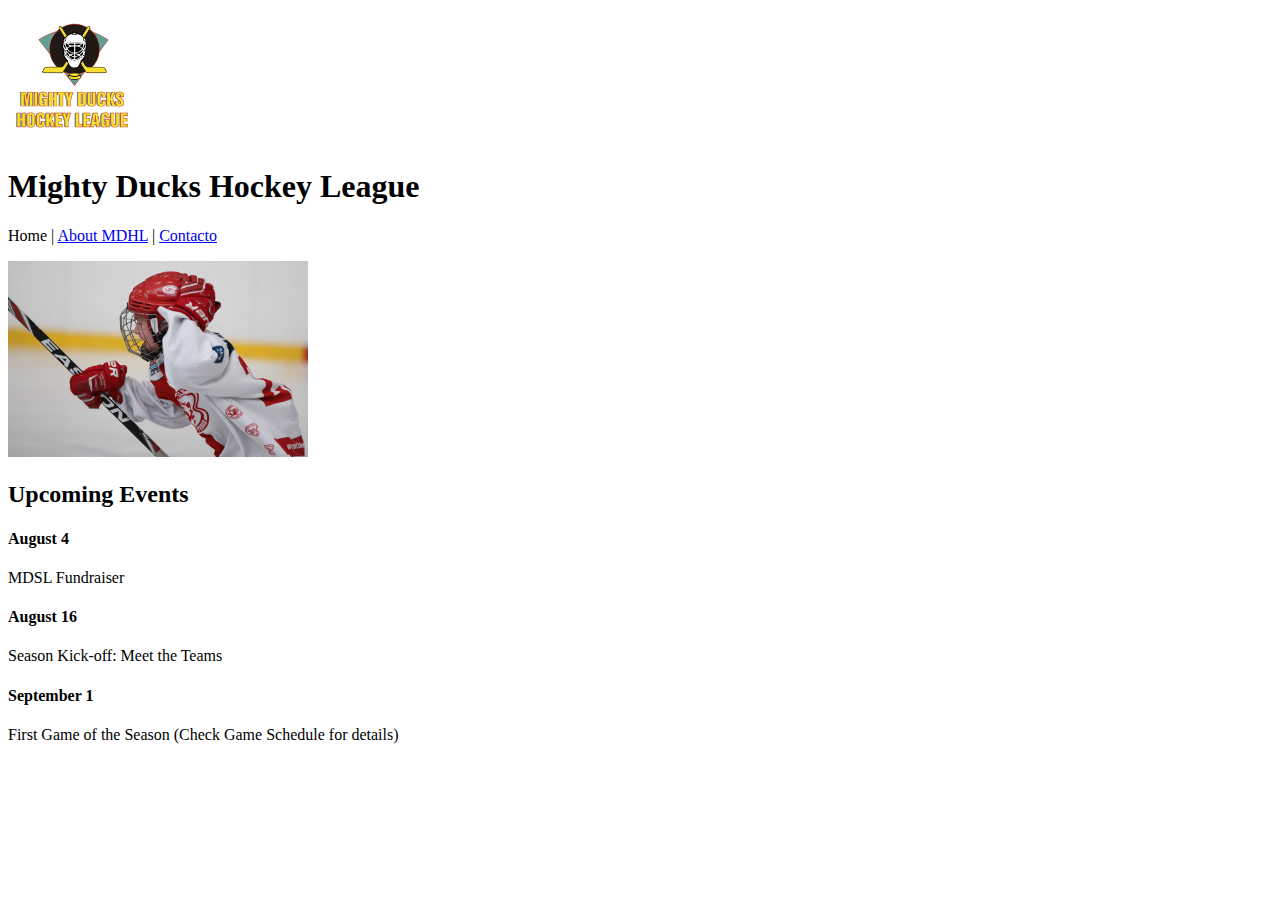
==== index.html @ 51aa63e5 "Tarea iniciada" ====
<!DOCTYPE html>
<html lang="en">
<head>
    <meta charset="UTF-8">
    <meta http-equiv="X-UA-Compatible" content="IE=edge">
    <meta name="viewport" content="width=device-width, initial-scale=1.0">
    <title>HOME</title>
    <link rel="icon" href="Olympics-2014-Sochi-Official-Ice-Hockey.ico">
</head>
<body>
    <header> 
        <img src="../Logo_Mighty_ducks-01.png" alt="MDHL Logo" width="130">
        <h1>Mighty Ducks Hockey League</h1>
    </header>
    <nav>
        <p>
            Home | <a href="./about.html">About MDHL</a> | <a href="./contact.html">Contacto</a>   
        </p>       
    </nav> 
    <main>
        <img src="../hockey_1.jpg" alt="Mighty Ducks Logo" width="300">
        <h2>Upcoming Events</h2>
        <div>
            <h4>August 4</h4>
            <p>MDSL Fundraiser</p>   
            <h4>August 16</h4>
            <p>Season Kick-off: Meet the Teams</p>
            <h4>September 1</h4>
            <p>First Game of the Season (Check Game Schedule for details)</p>
        </div>
    </main>   
</body>
</html>
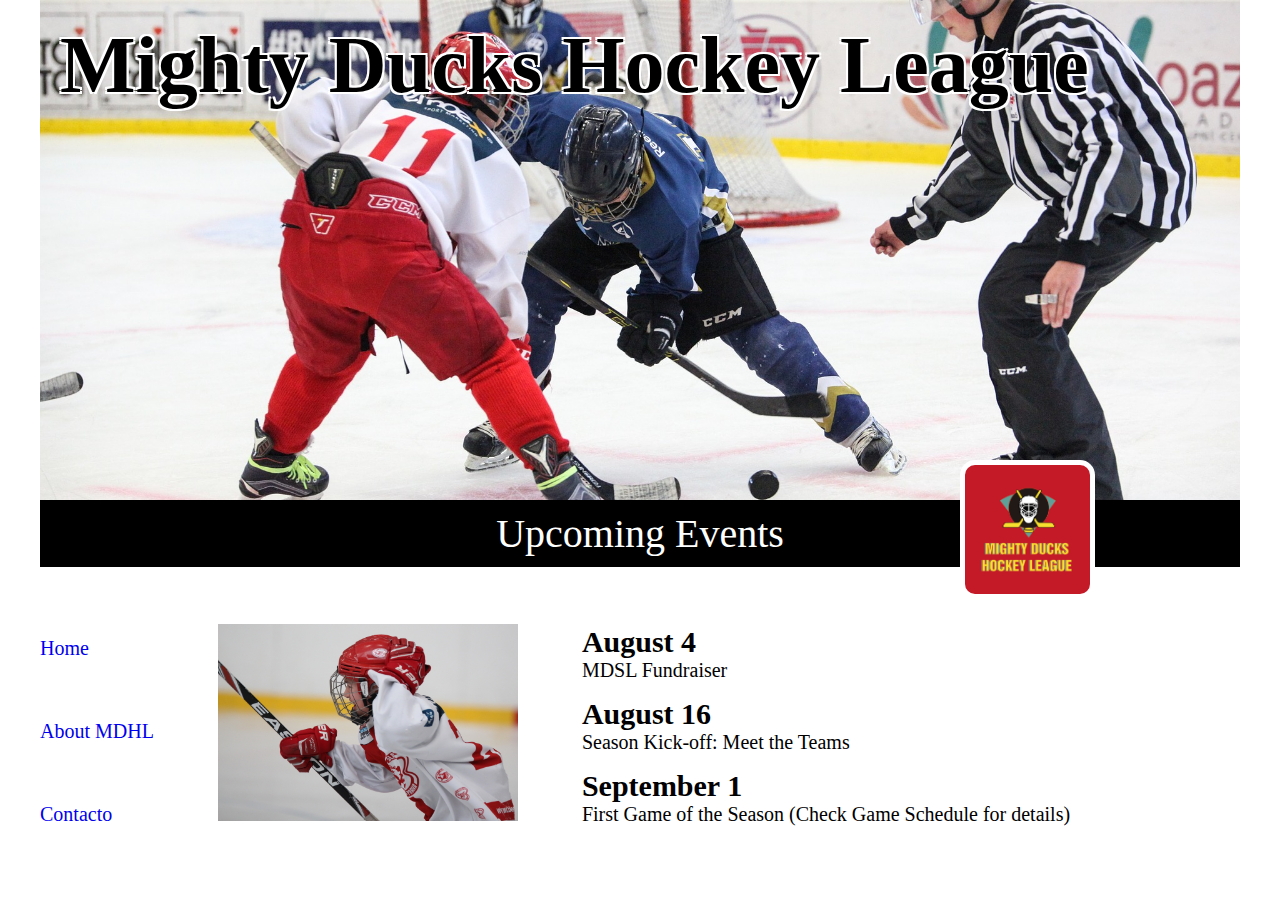
==== commit 6e5c9a38: "creando rama tarea 2" ====
--- a/index.html
+++ b/index.html
@@ -6,26 +6,36 @@
     <meta name="viewport" content="width=device-width, initial-scale=1.0">
     <title>HOME</title>
     <link rel="icon" href="Olympics-2014-Sochi-Official-Ice-Hockey.ico">
+    <link rel="stylesheet" href="style_1.css">
 </head>
 <body>
-    <header> 
-        <img src="../Logo_Mighty_ducks-01.png" alt="MDHL Logo" width="130">
-        <h1>Mighty Ducks Hockey League</h1>
+    <header>         
+        <h1>Mighty Ducks Hockey League</h1>                
     </header>
     <nav>
-        <p>
-            Home | <a href="./about.html">About MDHL</a> | <a href="./contact.html">Contacto</a>   
-        </p>       
+        <div>
+            <p>Upcoming Events</p>            
+        </div>        
+        <img src="../img/Logo_Mighty_ducks-01.png" alt="MDHL Logo">
     </nav> 
     <main>
-        <img src="../hockey_1.jpg" alt="Mighty Ducks Logo" width="300">
-        <h2>Upcoming Events</h2>
+        <div class="links">
+                           <a href="#"> Home</a> 
+           
+                <a href="./about.html">About MDHL</a> 
+            
+                <a href="./contact.html">Contacto</a>        
+            </p>            
+        </div>   
         <div>
-            <h4>August 4</h4>
+            <img src="../img/hockey_1.jpg" alt="Mighty Ducks Logo">
+        </div>                  
+        <div>            
+            <h2>August 4</h2>
             <p>MDSL Fundraiser</p>   
-            <h4>August 16</h4>
+            <h2>August 16</h2>
             <p>Season Kick-off: Meet the Teams</p>
-            <h4>September 1</h4>
+            <h2>September 1</h2>
             <p>First Game of the Season (Check Game Schedule for details)</p>
         </div>
     </main>   
--- a/style_1.css
+++ b/style_1.css
@@ -0,0 +1,103 @@
+*{
+    padding: 0;
+    margin: 0;
+    box-sizing: border-box    
+}
+
+h1, h2, p, a{
+    font-family: Cambria, Cochin, Georgia, Times, 'Times New Roman', serif;
+}
+
+header{
+    background: url(/img/design1_image1.jpg);
+    background-size: cover;
+    background-position: center;
+    height: 500px;
+    overflow: hidden;
+    margin: 0 40px;
+}
+
+nav img{
+    background-color: rgb(196, 25, 39);
+    width: 135px;    
+    position: absolute;
+    right: 500px;
+    left: 75%;
+    top: 460px;
+    padding: 10px;
+    border: 5Px solid white;
+    border-radius: 15px;
+}
+
+header h1{
+    font-size: 80px;    
+    text-shadow: -2px -2px 0px #ffffff, 2px -2px 0px #ffffff, -2px 2px 0px #ffffff, 2px 2px 0px #ffffff;
+    padding: 20px;    
+}
+
+nav{
+    margin: 0 40px;
+}
+
+nav p{
+    font-size: 40px;    
+    text-align: center; 
+    color: white;      
+}
+
+nav div{
+    background-color: black;
+    padding: 10px;            
+}
+
+main{
+    margin: 10px 40px;             
+}
+
+main p {
+    font-size: 20px; 
+}
+
+a{
+    text-decoration: none;
+    display: block;                    
+    font-size: 20px;    
+    margin: 60px 0;
+
+}
+
+main img{
+    width: 300px;     
+    margin: 0 60px;      
+}
+
+main section{
+    width: 200px;
+    display: block;
+    position: relative;
+}
+
+main div{
+    display: inline-block;
+}
+
+main h2{   
+    font-size: 30px; 
+}
+
+main p{
+    margin-bottom: 15px;
+}
+
+.contact a{
+    display: inline;
+    top: 0;
+}
+
+.about{    
+    width: 60%;    
+}
+
+.about p{
+    font-size: 15px;
+}
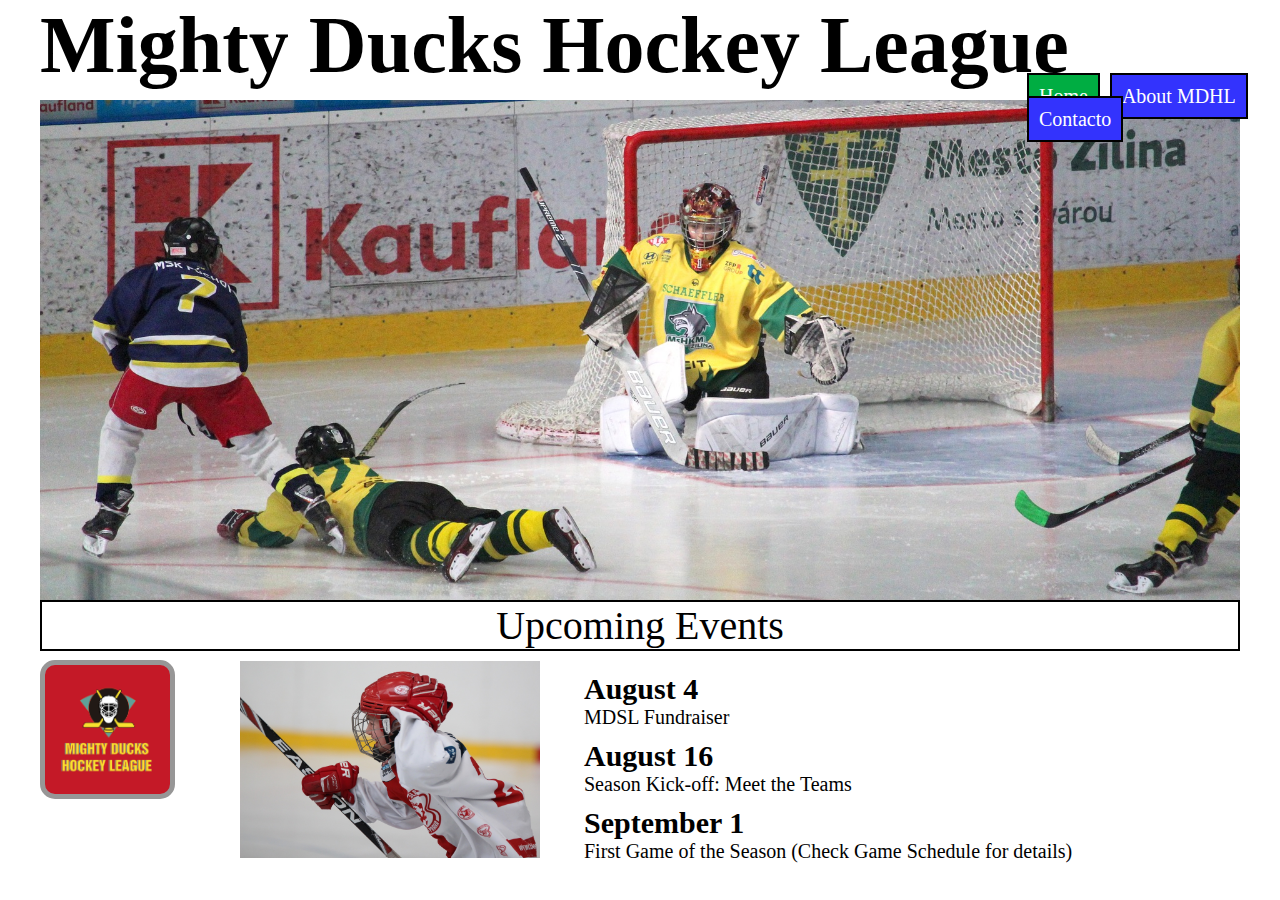
==== commit 9cd02cef: "segunda pagina" ====
--- a/index.html
+++ b/index.html
@@ -6,7 +6,8 @@
     <meta name="viewport" content="width=device-width, initial-scale=1.0">
     <title>HOME</title>
     <link rel="icon" href="Olympics-2014-Sochi-Official-Ice-Hockey.ico">
-    <link rel="stylesheet" href="style_1.css">
+    <!--<link rel="stylesheet" href="style_1.css">-->
+    <link rel="stylesheet" href="style_2.css">
 </head>
 <body>
     <header>         
@@ -20,11 +21,11 @@
     </nav> 
     <main>
         <div class="links">
-                           <a href="#"> Home</a> 
+                           <a href="#" id="page_in"> Home</a> 
            
-                <a href="./about.html">About MDHL</a> 
+                <a href="./about.html" id="page_out">About MDHL</a> 
             
-                <a href="./contact.html">Contacto</a>        
+                <a href="./contact.html" id="page_out">Contacto</a>        
             </p>            
         </div>   
         <div>
--- a/style_2.css
+++ b/style_2.css
@@ -0,0 +1,123 @@
+*{
+    padding: 0;
+    margin: 0;
+    box-sizing: border-box    
+}
+
+h1, h2, p, a{
+    font-family: Cambria, Cochin, Georgia, Times, 'Times New Roman', serif;
+}
+
+header{
+    background: url(/img/design2_image1.jpg);
+    background-size: cover;
+    background-position: center;
+    height: 500px;
+    overflow: hidden;
+    margin: 100px 40px 0 40px;
+}
+
+nav img{
+    background-color: rgb(196, 25, 39);
+    width: 135px;    
+    position: absolute;
+    right: 500px;
+    left: 40px;
+    top: 660px;
+    padding: 10px;
+    border: 5Px solid rgb(151, 150, 150);
+    border-radius: 15px;
+}
+
+header h1{
+    font-size: 80px;    
+    text-shadow: -2px -2px 0px #ffffff, 2px -2px 0px #ffffff, -2px 2px 0px #ffffff, 2px 2px 0px #ffffff;
+    padding: 0;
+    position: absolute;
+    top: 0;
+}
+
+nav{
+    margin: 0 40px;
+}
+
+nav p{
+    font-size: 40px;    
+    text-align: center; 
+    border: 2px solid black;
+    color: rgb(0, 0, 0);      
+}
+
+nav div{
+    border-color: black;               
+}
+
+main{
+    margin: 10px 40px;      
+    margin-left: 200px;       
+}
+
+main p {
+    font-size: 20px;     
+}
+
+.links{
+    position: absolute;    
+    top: 85px;     
+    left: 80%;
+}
+
+main a{
+    text-decoration: none;                       
+    font-size: 20px;    
+    margin: 60px 3px;
+    padding: 10px;    
+}
+
+#page_in{
+    border: 2px solid black;
+    background-color: rgb(0, 173, 66);
+    color: white;
+}
+
+#page_out{
+    border: 2px solid black;
+    background-color: rgb(51, 51, 253);
+    color: white;
+}
+
+main img{
+    width: 300px;     
+    margin: 0 40px;      
+}
+
+main section{
+    width: 200px;
+    display: block;
+    position: relative;
+}
+
+main div{
+    display: inline-block;
+}
+
+main h2{   
+    font-size: 30px; 
+}
+
+main p{
+    margin-bottom: 10px;
+}
+
+.contact a{
+    display: inline;
+    top: 0;
+}
+
+.about{    
+    width: 65%;    
+}
+
+.about p{
+    font-size: 15px;
+}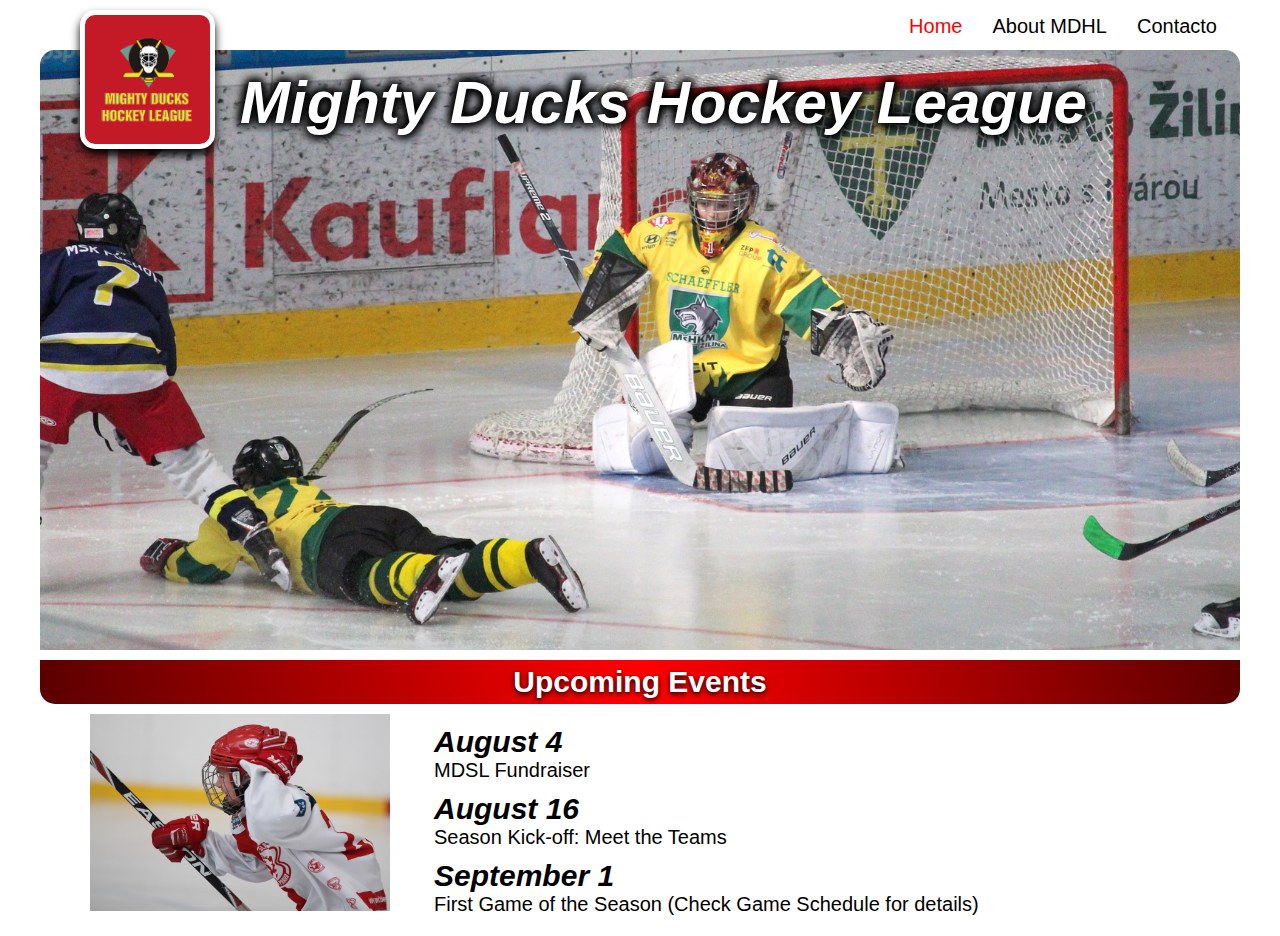
==== commit 3ed28be7: "diseño libre" ====
--- a/index.html
+++ b/index.html
@@ -7,7 +7,8 @@
     <title>HOME</title>
     <link rel="icon" href="Olympics-2014-Sochi-Official-Ice-Hockey.ico">
     <!--<link rel="stylesheet" href="style_1.css">-->
-    <link rel="stylesheet" href="style_2.css">
+    <!--<link rel="stylesheet" href="style_2.css">-->
+    <link rel="stylesheet" href="style_3.css">
 </head>
 <body>
     <header>         
@@ -32,11 +33,11 @@
             <img src="../img/hockey_1.jpg" alt="Mighty Ducks Logo">
         </div>                  
         <div>            
-            <h2>August 4</h2>
+            <h2 id="fecha">August 4</h2>
             <p>MDSL Fundraiser</p>   
-            <h2>August 16</h2>
+            <h2 id="fecha">August 16</h2>
             <p>Season Kick-off: Meet the Teams</p>
-            <h2>September 1</h2>
+            <h2 id="fecha">September 1</h2>
             <p>First Game of the Season (Check Game Schedule for details)</p>
         </div>
     </main>   
--- a/style_1.css
+++ b/style_1.css
@@ -43,6 +43,7 @@
     font-size: 40px;    
     text-align: center; 
     color: white;      
+    font-weight: bold;
 }
 
 nav div{
--- a/style_2.css
+++ b/style_2.css
@@ -31,10 +31,10 @@
 
 header h1{
     font-size: 80px;    
-    text-shadow: -2px -2px 0px #ffffff, 2px -2px 0px #ffffff, -2px 2px 0px #ffffff, 2px 2px 0px #ffffff;
+    font-style: italic;
     padding: 0;
     position: absolute;
-    top: 0;
+    top: 0;    
 }
 
 nav{
@@ -46,6 +46,7 @@
     text-align: center; 
     border: 2px solid black;
     color: rgb(0, 0, 0);      
+    font-weight: bold;
 }
 
 nav div{
@@ -78,12 +79,14 @@
     border: 2px solid black;
     background-color: rgb(0, 173, 66);
     color: white;
+    box-shadow: 5px 5px 0 #525252;
 }
 
 #page_out{
     border: 2px solid black;
     background-color: rgb(51, 51, 253);
     color: white;
+    box-shadow: 5px 5px 0 #525252;
 }
 
 main img{
@@ -120,4 +123,8 @@
 
 .about p{
     font-size: 15px;
+}
+
+#fecha{
+    font-style: italic;
 }--- a/style_3.css
+++ b/style_3.css
@@ -0,0 +1,136 @@
+*{
+    padding: 0;
+    margin: 0;
+    box-sizing: border-box;        
+}
+
+h1, h2, p, a{
+    font-family:'Trebuchet MS', 'Lucida Sans Unicode', 'Lucida Grande', 'Lucida Sans', Arial, sans-serif
+}
+
+header{
+    background: url(/img/design2_image1.jpg);
+    border-radius: 15px 15px 0 0;
+    background-size: cover;
+    background-position: center;
+    height: 600px;
+    overflow: hidden;
+    margin: 50px 40px 0 40px;
+}
+
+nav img{
+    background-color: rgb(196, 25, 39);    
+    width: 135px;    
+    position: absolute;
+    right: 500px;
+    left: 80px;
+    top: 10px;
+    padding: 10px;
+    border: 5Px solid rgb(255, 255, 255);
+    border-radius: 15px;
+    box-shadow: 0 6px 10px black;
+}
+
+header h1{
+    font-size: 60px;    
+    font-style: italic;
+    color: white;
+    text-shadow: -2px -2px 10px #000000, 2px -2px 10px #000000, -2px 2px 10px #000000, 2px 2px 10px #000000;
+    margin: 18px 0 0 200px;    
+    padding: 0;        
+}
+
+nav{
+    margin: 0 40px;
+}
+
+nav p{
+    font-size: 30px;    
+    text-align: center;     
+    color: rgb(255, 255, 255);    
+    text-shadow: 0 2px 5px black;  
+    font-weight: bold;
+}
+
+nav div{
+    background-image: linear-gradient(90grad, rgb(90, 0, 0), rgb(255, 0, 0), rgb(90, 0, 0));
+    border-radius: 0 0 15px 15px;
+    margin-top: 10px;    
+    padding: 5px;
+}
+
+main{
+    margin: 10px 40px;      
+    margin-left: 50px;       
+}
+
+main p {
+    font-size: 20px;     
+}
+
+.links{
+    position: absolute;    
+    top: 15px;     
+    right: 50px;
+}
+
+main a{
+    text-decoration: none;                       
+    font-size: 20px;    
+    margin: 60px 3px;
+    padding: 10px;        
+}
+
+#page_in{
+    color: rgb(255, 0, 0);    
+}
+
+#page_out{    
+    color: rgb(0, 0, 0);    
+}
+
+
+main img{
+    width: 300px;     
+    margin: 0 40px;      
+}
+
+main section{
+    width: 200px;
+    display: block;
+    position: relative;
+}
+
+main div{
+    display: inline-block;
+}
+
+main h2{   
+    font-size: 30px; 
+}
+
+main p{
+    margin-bottom: 10px;
+}
+
+.contact a{
+    display: inline;
+    color: black;    
+    
+}
+
+.about{    
+    width: 65%;    
+}
+
+.about h2{
+    font-size: 26px;
+}
+
+.about p{
+    font-size: 15px;    
+}
+
+#fecha{
+    font-style: italic;    
+}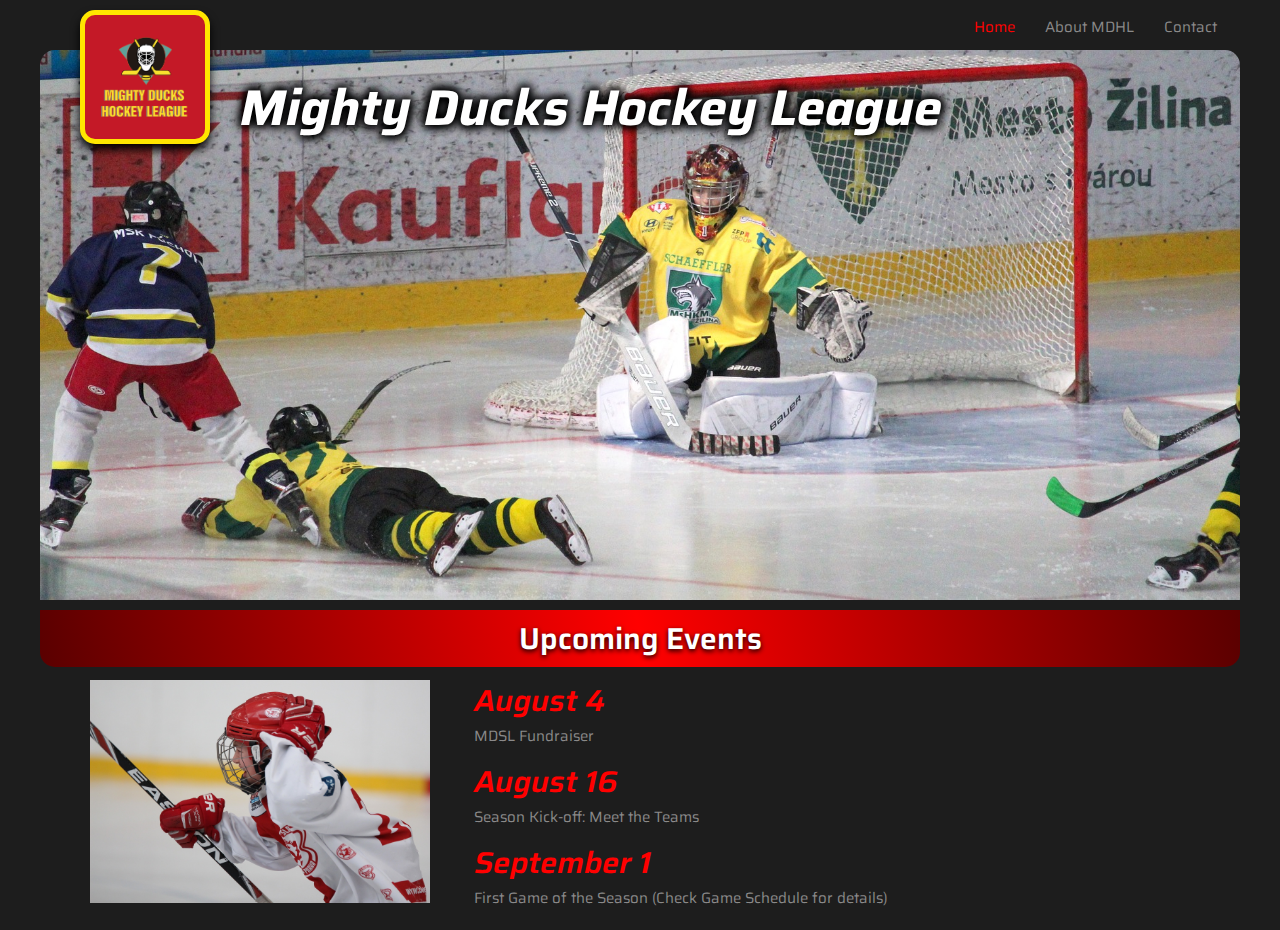
==== commit c9087bd1: "correcciones" ====
--- a/index.html
+++ b/index.html
@@ -9,6 +9,10 @@
     <!--<link rel="stylesheet" href="style_1.css">-->
     <!--<link rel="stylesheet" href="style_2.css">-->
     <link rel="stylesheet" href="style_3.css">
+    <link rel="preconnect" href="https://fonts.googleapis.com">
+<link rel="preconnect" href="https://fonts.gstatic.com" crossorigin>
+<link href="https://fonts.googleapis.com/css2?family=Saira:ital,wght@0,100;0,200;0,300;0,400;0,500;0,600;0,700;0,800;0,900;1,100;1,200;1,300;1,400;1,500;1,600;1,700;1,800;1,900&display=swap" rel="stylesheet">
+<link href="https://fonts.cdnfonts.com/css/comic-sans" rel="stylesheet">
 </head>
 <body>
     <header>         
@@ -26,7 +30,7 @@
            
                 <a href="./about.html" id="page_out">About MDHL</a> 
             
-                <a href="./contact.html" id="page_out">Contacto</a>        
+                <a href="./contact.html" id="page_out">Contact</a>        
             </p>            
         </div>   
         <div>
--- a/style_1.css
+++ b/style_1.css
@@ -5,7 +5,7 @@
 }
 
 h1, h2, p, a{
-    font-family: Cambria, Cochin, Georgia, Times, 'Times New Roman', serif;
+    font-family: 'Comic Sans', sans-serif;
 }
 
 header{
--- a/style_2.css
+++ b/style_2.css
@@ -5,7 +5,7 @@
 }
 
 h1, h2, p, a{
-    font-family: Cambria, Cochin, Georgia, Times, 'Times New Roman', serif;
+    font-family: 'Comic Sans', sans-serif;
 }
 
 header{
--- a/style_3.css
+++ b/style_3.css
@@ -4,8 +4,12 @@
     box-sizing: border-box;        
 }
 
+body{
+    background-color: rgb(29, 29, 29);
+}
+
 h1, h2, p, a{
-    font-family:'Trebuchet MS', 'Lucida Sans Unicode', 'Lucida Grande', 'Lucida Sans', Arial, sans-serif
+    font-family: 'Saira', sans-serif;
 }
 
 header{
@@ -13,26 +17,26 @@
     border-radius: 15px 15px 0 0;
     background-size: cover;
     background-position: center;
-    height: 600px;
+    height: 550px;
     overflow: hidden;
     margin: 50px 40px 0 40px;
 }
 
 nav img{
     background-color: rgb(196, 25, 39);    
-    width: 135px;    
+    width: 130px;    
     position: absolute;
     right: 500px;
     left: 80px;
     top: 10px;
     padding: 10px;
-    border: 5Px solid rgb(255, 255, 255);
+    border: 5Px solid rgb(255, 230, 0);
     border-radius: 15px;
     box-shadow: 0 6px 10px black;
 }
 
 header h1{
-    font-size: 60px;    
+    font-size: 50px;    
     font-style: italic;
     color: white;
     text-shadow: -2px -2px 10px #000000, 2px -2px 10px #000000, -2px 2px 10px #000000, 2px 2px 10px #000000;
@@ -49,7 +53,7 @@
     text-align: center;     
     color: rgb(255, 255, 255);    
     text-shadow: 0 2px 5px black;  
-    font-weight: bold;
+    font-weight: 600;
 }
 
 nav div{
@@ -65,7 +69,7 @@
 }
 
 main p {
-    font-size: 20px;     
+    font-size: 15px;         
 }
 
 .links{
@@ -76,7 +80,7 @@
 
 main a{
     text-decoration: none;                       
-    font-size: 20px;    
+    font-size: 15px;    
     margin: 60px 3px;
     padding: 10px;        
 }
@@ -86,12 +90,12 @@
 }
 
 #page_out{    
-    color: rgb(0, 0, 0);    
+    color: rgb(138, 137, 137);    
 }
 
 
 main img{
-    width: 300px;     
+    width: 340px;     
     margin: 0 40px;      
 }
 
@@ -107,15 +111,18 @@
 
 main h2{   
     font-size: 30px; 
+    color: rgb(138, 137, 137);
+    font-weight: 600;
 }
 
 main p{
     margin-bottom: 10px;
+    color: rgb(138, 137, 137);
 }
 
 .contact a{
     display: inline;
-    color: black;    
+    color: rgb(138, 137, 137);    
     
 }
 
@@ -125,12 +132,17 @@
 
 .about h2{
     font-size: 26px;
+    color: rgb(255, 0, 0);
+    font-weight: 600;
 }
 
 .about p{
     font-size: 15px;    
+    font-weight: 500;
+    color: rgb(138, 137, 137);
 }
 
 #fecha{
     font-style: italic;    
+    color:rgb(255, 0, 0)
 }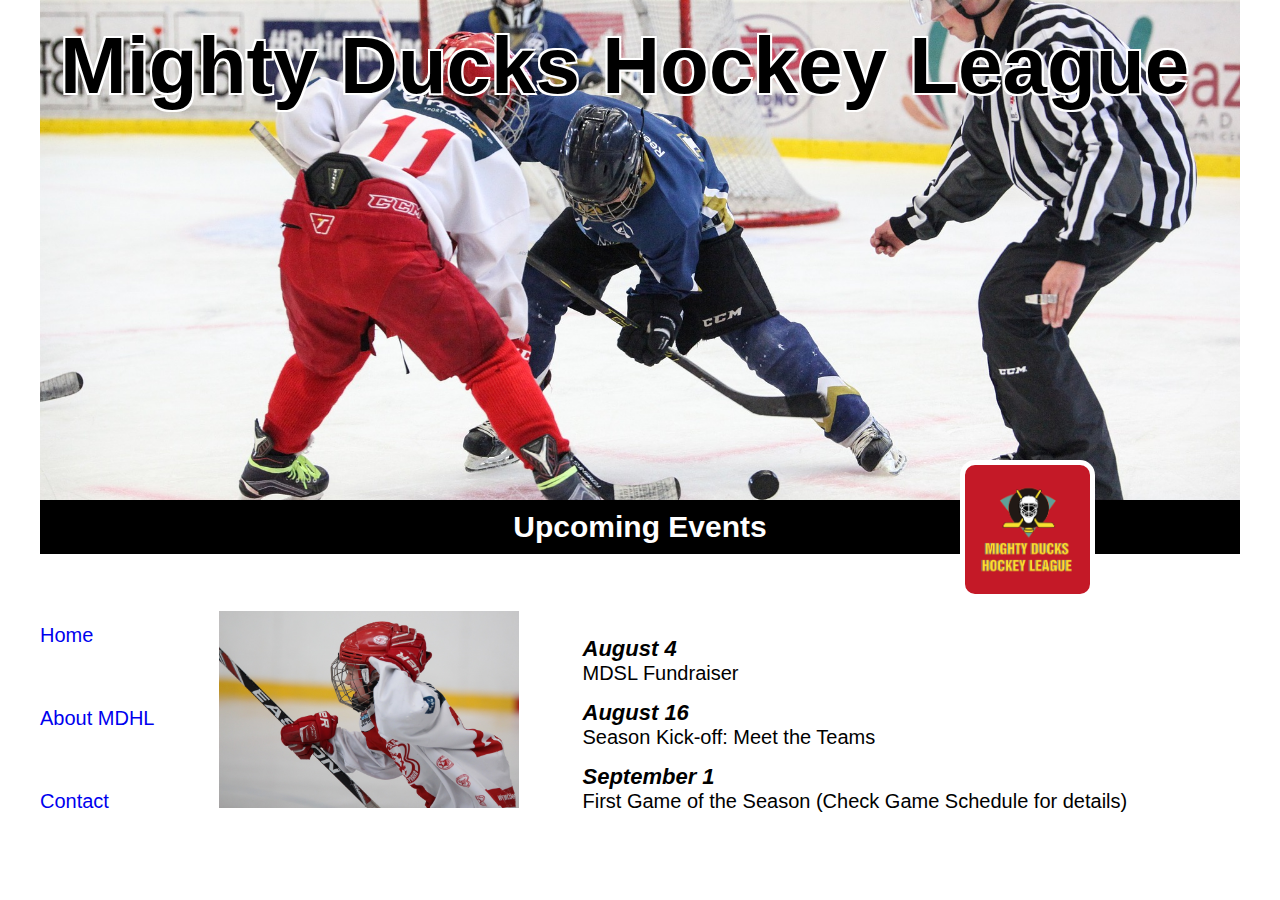
==== commit cd2118ef: "ultimas correcciones" ====
--- a/index.html
+++ b/index.html
@@ -6,9 +6,9 @@
     <meta name="viewport" content="width=device-width, initial-scale=1.0">
     <title>HOME</title>
     <link rel="icon" href="Olympics-2014-Sochi-Official-Ice-Hockey.ico">
-    <!--<link rel="stylesheet" href="style_1.css">-->
+    <link rel="stylesheet" href="style_1.css">
     <!--<link rel="stylesheet" href="style_2.css">-->
-    <link rel="stylesheet" href="style_3.css">
+    <!--<link rel="stylesheet" href="style_3.css">-->
     <link rel="preconnect" href="https://fonts.googleapis.com">
 <link rel="preconnect" href="https://fonts.gstatic.com" crossorigin>
 <link href="https://fonts.googleapis.com/css2?family=Saira:ital,wght@0,100;0,200;0,300;0,400;0,500;0,600;0,700;0,800;0,900;1,100;1,200;1,300;1,400;1,500;1,600;1,700;1,800;1,900&display=swap" rel="stylesheet">
--- a/style_1.css
+++ b/style_1.css
@@ -40,7 +40,7 @@
 }
 
 nav p{
-    font-size: 40px;    
+    font-size: 30px;    
     text-align: center; 
     color: white;      
     font-weight: bold;
@@ -83,7 +83,9 @@
 }
 
 main h2{   
-    font-size: 30px; 
+    font-size: 22px; 
+    font-style: italic;
+    font-weight: 600;
 }
 
 main p{
--- a/style_2.css
+++ b/style_2.css
@@ -23,14 +23,14 @@
     position: absolute;
     right: 500px;
     left: 40px;
-    top: 660px;
+    top: 670px;
     padding: 10px;
     border: 5Px solid rgb(151, 150, 150);
     border-radius: 15px;
 }
 
 header h1{
-    font-size: 80px;    
+    font-size: 65px;    
     font-style: italic;
     padding: 0;
     position: absolute;
@@ -42,7 +42,7 @@
 }
 
 nav p{
-    font-size: 40px;    
+    font-size: 30px;    
     text-align: center; 
     border: 2px solid black;
     color: rgb(0, 0, 0);      
@@ -105,7 +105,7 @@
 }
 
 main h2{   
-    font-size: 30px; 
+    font-size: 20px; 
 }
 
 main p{
